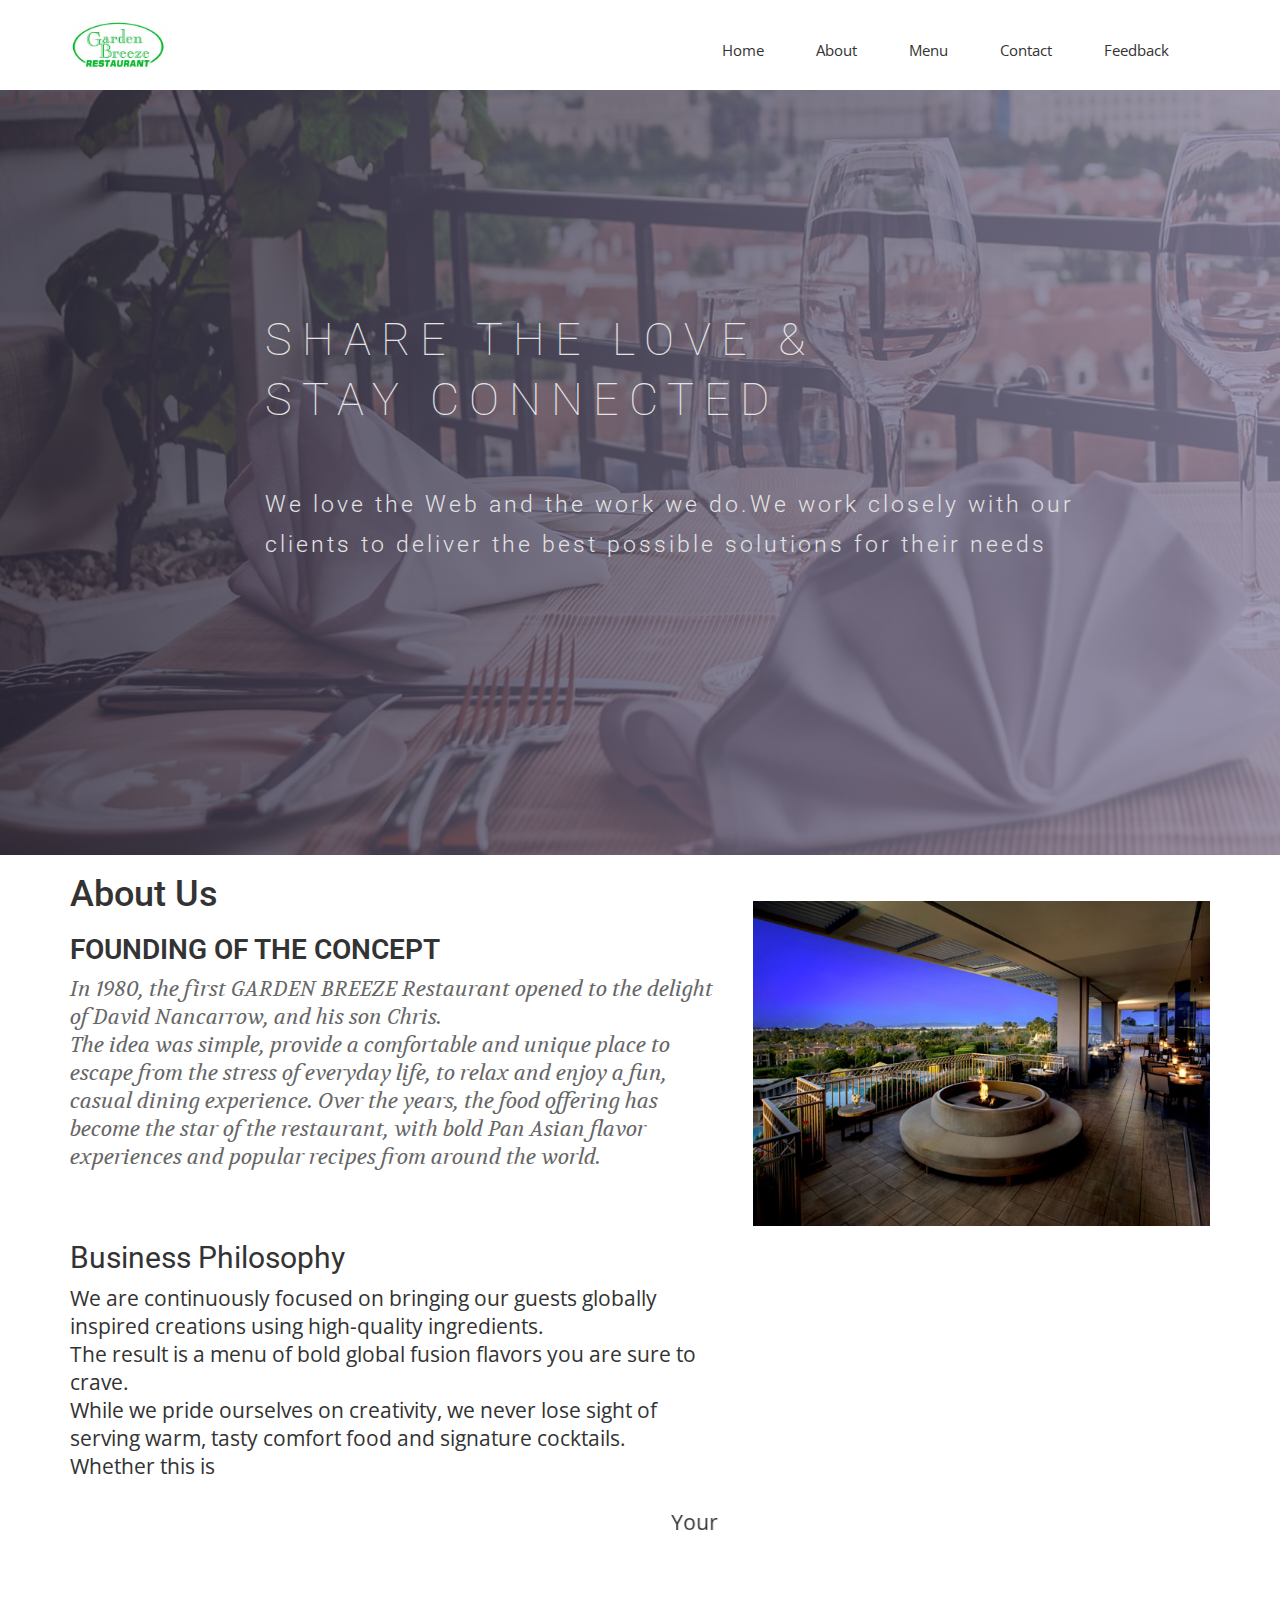
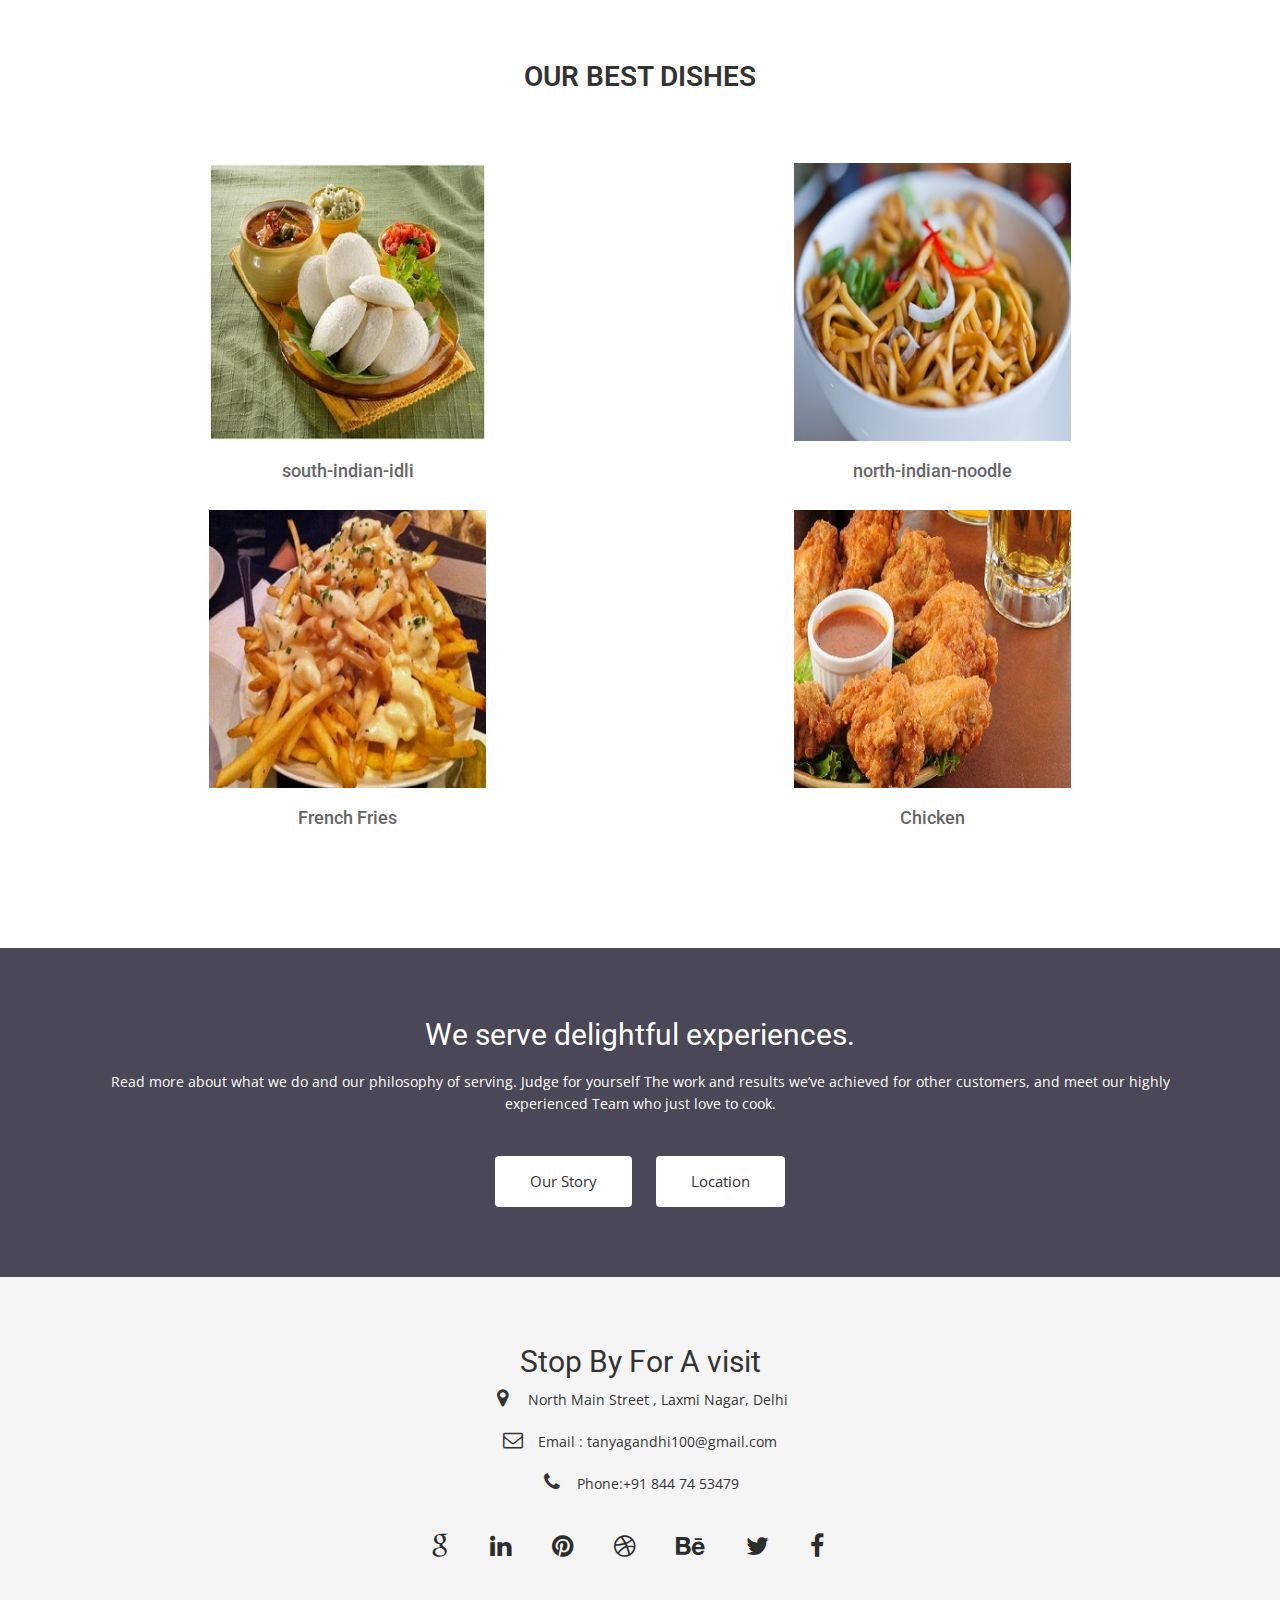
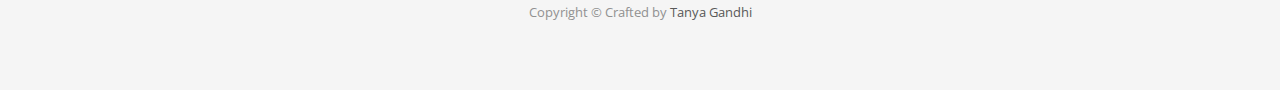
==== index.html @ cd6c2f37 "Initial commit" ====
<!DOCTYPE html>
<html class="no-js">
  <head>
    <meta charset="utf-8">
    <meta http-equiv="X-UA-Compatible" content="IE=edge">
    <title>Tanya's College Project!</title>
    <meta name="description" content="">
    <meta name="viewport" content="width=device-width, initial-scale=1">
    <!-- Place favicon.ico and apple-touch-icon.png in the root directory -->
    
    <!-- CSS -->
    <link rel="stylesheet" href="css/owl.carousel.css">
    <link rel="stylesheet" href="css/bootstrap.min.css">
    <link rel="stylesheet" href="css/font-awesome.min.css">
    <link rel="stylesheet" href="css/style.css">
    <link rel="stylesheet" href="css/ionicons.min.css">
    <link rel="stylesheet" href="css/animate.css">
    <link rel="stylesheet" href="css/responsive.css">
    
    <!-- Js -->
    <script src="js/vendor/modernizr-2.6.2.min.js"></script>
    
    <script>window.jQuery || document.write('<script src="js/vendor/jquery-1.10.2.min.js"><\/script>')</script>
    <script src="js/bootstrap.min.js"></script>
    <script src="js/owl.carousel.min.js"></script>
    <script src="js/plugins.js"></script>
    <script src="js/min/waypoints.min.js"></script>
    <script src="js/jquery.counterup.js"></script>

    


    <script src="js/main.js"></script>
    <script type="text/javascript">
    	$(document).ready(function() {
    $(".jumper").on("click", function( e ) {

        e.preventDefault();

        $("body, html").animate({ 
            scrollTop: $( $(this).attr('href') ).offset().top 
        }, 1500);

    });
});

    </script>

  </head>
  <body>



    <!-- Header Start -->
  <header>
    <div class="container">
      <div class="row">
        <div class="col-md-12">
          <!-- header Nav Start -->
          <nav class="navbar navbar-default">
            <div class="container-fluid">
              <!-- Brand and toggle get grouped for better mobile display -->
              <div class="navbar-header">
                <button type="button" class="navbar-toggle collapsed" data-toggle="collapse" data-target="#bs-example-navbar-collapse-1">
                <span class="sr-only">Toggle navigation</span>
                <span class="icon-bar "></span>
                <span class="icon-bar "></span>
                <span class="icon-bar "></span>
                </button>
                <a class="navbar-brand" href="index.html" style="padding: 0">
                 <img src="img/Logo2.png" class="img-responsive" style="height: 100%">
                </a>
              </div>
                <!-- Collect the nav links, forms, and other content for toggling -->
                <div class="collapse navbar-collapse" id="bs-example-navbar-collapse-1">
                  <ul class="nav navbar-nav navbar-right">
                    <li><a href="index.html">Home</a></li>
                    <li><a href="#event" class="jumper">About</a></li>
                    <li><a href="#">Menu</a></li>
                    <li><a href="#">Contact</a></li>
                    <li><a href="contact.html">Feedback</a></li>
                  </ul>
                </div><!-- /.navbar-collapse -->
              </div><!-- /.container-fluid -->
            </nav>
          </div>
        </div>
      </div>
    </header><!-- header close -->
        
    <!-- Slider Start -->
    <section id="slider">
      <div class="container">
        <div class="row">
          <div class="col-md-10 col-md-offset-2">
            <div class="block">
              <h1 class="animated fadeInUp">SHARE THE LOVE &#38; <br> STAY CONNECTED</h1>
              <p class="animated fadeInUp">We love the Web and the work we do.We work closely with our </br> clients to deliver the best possible solutions for their needs</p>
            </div>
          </div>
        </div>
      </div>
    </section>
    <!-- Wrapper Start -->
    <section id="event">
      <div class="container">
        <div class="row">
          <div class="col-md-7 col-sm-12">
            <div class="block">
              <div class="section-title">
                <h1>About Us</h1>
               <h2>Founding Of The Concept</h2>		
<P style="font-size:150%">In 1980, the first GARDEN BREEZE Restaurant opened to the delight of David Nancarrow, and his son Chris. <BR>The idea was simple, provide a comfortable and unique place to escape from the stress of everyday life, to relax and enjoy a fun, casual dining experience. 
Over the years, the food offering has become the star of the restaurant, with bold Pan Asian flavor experiences and popular recipes from around the world.</P>
              </div>
              <H2>Business Philosophy</H2>
              <p style="font-size: 150%">
We are continuously focused on bringing our guests globally inspired creations using high-quality ingredients.<BR> The result is a menu of bold global fusion flavors you are sure to crave.<BR> While we pride ourselves on creativity, we never lose sight of serving warm, tasty comfort food and signature cocktails. <BR>
Whether this is
<br><br>
<MARQUEE DIRECTION="LEFT">
Your first visit or you’re a longtime guest, we promise to make your dining experience memorable and the best value in town.
</MARQUEE>
</P>
            </div>
          </div><!-- .col-md-7 close -->
          <div class="col-md-5 col-sm-12">
            <div class="block" style="padding: 10% 0 0 0">
              <img class="img-responsive" src="img/about2.jpg" alt="Img">
            </div>
          </div><!-- .col-md-5 close -->
        </div>
      </div>
    </section>

 
        
    <!-- Service Start -->
    <section id="service">
      <div class="container">
        <div class="row">
          <div class="section-title">
            <h2>Our Best dishes</h2>

          </div>
        </div>
        <div class="row ">
          <div class="col-sm-12 col-md-6" >
            <div class="service-item block">
            <div class="block" style="padding: 0% 25%">
              <img src="img/idli.jpg" class="img-responsive" >
              </div>
              <h4>south-indian-idli</h4>

            </div>
          </div>
          <div class="col-sm-12 col-md-6">
           <div class="service-item block">
            <div class="block" style="padding: 0% 25%">
              <img src="img/noodle.jpg" class="img-responsive" >
              </div>
              <h4>north-indian-noodle</h4>

            </div>
          </div>
          <div class="col-sm-12 col-md-6">
            <div class="service-item block">
            <div class="block" style="padding: 0% 25%">
              <img src="img/fries.jpg" class="img-responsive" >
              </div>
              <h4>French Fries</h4>

            </div>
          </div>
          <div class="col-sm-12 col-md-6">
            <div class="service-item block">
            <div class="block" style="padding: 0% 25%">
              <img src="img/wings.jpg" class="img-responsive" >
              </div>
              <h4>Chicken</h4>

            </div>
          </div>

        </div>
      </div>
    </section>
    <!-- Call to action Start -->
    <section id="call-to-action">
      <div class="container">
        <div class="row">
          <div class="col-md-12">
            <div class="block">
              <h2>We serve delightful experiences.</h2>
              <p>Read more about what we do and our philosophy of serving. Judge for yourself The work and results we’ve achieved for other customers, and meet our highly experienced Team who just love to cook.</p>
              <a class="btn btn-default btn-call-to-action" href="#" >Our Story</a>
               &nbsp; &nbsp; &nbsp;<button class="btn btn-default btn-call-to-action " data-toggle="modal" data-target="#myModal">
               Location</button>
               <div class="modal fade" id="myModal">
                  <div class="modal-dialog modal-lg">
                      <div class="modal-content">
                        <div class="modal-body">
                          <div class="google-map">
                            <div id="map"></div>
                          </div>
                          </div>
                      </div>
                  </div>
              </div>
              </div>
            </div>
          </div>
        </div>
      </div>
    </section>









    
    <!-- footer Start -->
    <footer>
      <div class="container">
        <div class="row">
          <div class="col-md-12 col-sm-12">
                <div class="block">
                  <h2>Stop By For A visit</h2>
                  <ul class="address-block">
                    <li>
                      <i class="fa fa-map-marker"></i>North Main Street , Laxmi Nagar, Delhi
                    </li>
                    <li>
                      <i class="fa fa-envelope-o"></i>Email : tanyagandhi100@gmail.com
                    </li>
                    <li>
                      <i class="fa fa-phone"></i>Phone:+91 844 74 53479
                    </li>
                  </ul>

                  <ul class="social-icons">
                    <li>
                      <a href="#"><i class="fa fa-google"></i></a>
                    </li>
                    <li>
                      <a href="https://www.instagram.com/lakshyatyagi2406/"><i class="fa fa-linkedin"></i></a>
                    </li>
                    <li>
                      <a href="#"><i class="fa fa-pinterest"></i></a>
                    </li>
                    <li>
                      <a href="#"><i class="fa fa-dribbble"></i></a>
                    </li>
                    <li>
                      <a href="#"><i class="fa fa-behance"></i></a>
                    </li>
                    <li>
                      <a href="#"><i class="fa fa-twitter"></i></a>
                    </li>
                    <li>
                      <a href="http://facebook.com/lakshyatyagi2406"><i class="fa fa-facebook"></i></a>
                    </li>
                  </ul>
                </div><br><br>
            <p>Copyright &copy; Crafted by <a href="#">Tanya Gandhi</a></p>
          </div>
        </div>
      </div>
    </footer>
            
            
            
    </body>
</html>
---- css/style.css ----
@import url(http://fonts.googleapis.com/css?family=Open+Sans:400,300,600);
@import url(http://fonts.googleapis.com/css?family=Roboto:400,100,300,500,700);
@import url(http://fonts.googleapis.com/css?family=Volkhov:400italic);
/* var text-decoration */
/*--
	Common Css
--*/
body {
  font-family: 'Open Sans', sans-serif;
  -webkit-font-smoothing: antialiased;
}
h1,
h2,
h3,
h4,
h5,
h6 {
  font-family: 'Roboto', sans-serif;
}
h2 {
  font-size: 30px;
  font-weight: 400;
}
h3 {
  font-size: 28px;
  font-weight: 300;
}
p {
  font-size: 15px;
  line-height: 28px;
}
ul {
  padding: 0;
  margin: 0;
  list-style: none;
}
a,
a:active,
a:focus,
a:active {
  text-decoration: none !important;
}
.section-title {
  margin-bottom: 70px;
}
.section-title h2 {
  text-transform: uppercase;
  font-size: 28px;
  font-weight: 600;
}
.section-title p {
  font-family: 'Volkhov', serif;
  font-style: italic;
  color: #666;
}
/*--
	Header Start 
--*/
header {
  background: #fff;
  padding: 20px 0;
}
header .navbar {
  margin-bottom: 0px;
  border: 0px;
}
header .navbar-brand {
  padding-top: 5px;
}
header .navbar-default {
  background: none;
  border: 0px;
}
header .navbar-default .navbar-nav {
  padding-top: 10px;
}
header .navbar-default .navbar-nav li a {
  color: #333333;
  padding: 10px 26px;
  font-size: 15px;
}
font header .navbar-default .navbar-nav li a:hover {
  color: #000;
}
/*---------------------------------------------
					Index Start 
-----------------------------------------------*/
/*--
	Slider Start 
--*/
#slider {
  background: url("../img/back.jpg") no-repeat;
  background-size: cover;
  background-attachment: fixed;
  background-position: 10% 0%;
  padding: 200px 0 280px 0;
  position: relative;
}
#slider:before {
  content: "";
  position: absolute;
  left: 0;
  top: 0;
  bottom: 0;
  right: 0;
  width: 100%;
  height: 100%;
  background: linear-gradient(to left, #8b86a3, #322e40);
  opacity: 0.8;
}
#slider .block {
  color: #E3E3E4;
}
#slider .block h1 {
  font-family: 'Roboto', sans-serif;
  font-weight: 100;
  font-size: 45px;
  line-height: 60px;
  letter-spacing: 10px;
  padding-bottom: 45px;
}
#slider .block p {
  font-size: 23px;
  line-height: 40px;
  font-family: 'Roboto', sans-serif;
  font-weight: 300;
  letter-spacing: 3px;
}
/*--
	wrapper Start 
--*/
#intro {
  padding: 100px 0;
}
#intro .block h2 {
  padding-top: 35px;
  line-height: 27px;
  margin: 0;
}
#intro .block p {
  color: #7B7B7B;
  padding-top: 20px;
}
#intro .block img {
  padding-left: 40px;
  width: 100%;
}
#intro .section-title {
  margin-bottom: 0px;
}
#intro .section-title p {
  padding-top: 20px;
}
/*--
	service Start 
--*/
#service {
  text-align: center;
  padding: 90px 0;
}
#service .service-item {
  padding-bottom: 30px;
}
#service .service-item i {
  font-size: 60px;
  color: #4A4656;
}
#service .service-item h4 {
  padding-top: 20px;
  margin: 0;
  color: #666;
}
#service .service-item p {
  color: #888;
  padding-top: 10px;
  margin: 0;
  font-size: 14px;
  line-height: 1.8;
}
/*--
	call-to-action Start 
--*/
#call-to-action {
  background: url("../img/call-to-action-bg.jpg") no-repeat;
  background-size: cover;
  background-attachment: fixed;
  padding: 70px 0px;
  position: relative;
  text-align: center;
  color: #fff;
}
#call-to-action:before {
  content: "";
  position: absolute;
  left: 0;
  right: 0;
  top: 0;
  bottom: 0;
  width: 100%;
  height: 100%;
  background: #1d192c;
  opacity: 0.8;
}
#call-to-action h2 {
  padding-bottom: 20px;
  line-height: 33px;
  margin: 0;
  font-size: 30px;
}
#call-to-action p {
  font-size: 14px;
  line-height: 1.6;
}
#call-to-action .btn-call-to-action {
  padding: 15px 35px;
  border: none;
  background-color: #fff;
  font-size: 15px;
  color: #333333;
  margin-top: 30px;
}
/*--
	Feature Start 
--*/
#feature {
  background: url("../img/featue-bg.jpg");
  background-position: 50% 94px;
  width: 100%;
  display: block;
  position: relative;
  overflow: visible;
  background-attachment: fixed;
  background-repeat: no-repeat;
  background-position: center center;
  background-color: #fff;
  -webkit-background-size: cover;
  -moz-background-size: cover;
  -o-background-size: cover;
  background-size: cover;
  -webkit-box-sizing: border-box;
  -moz-box-sizing: border-box;
  box-sizing: border-box;
  -webkit-backface-visibility: hidden;
  backface-visibility: hidden;
  padding: 100px 0;
}
#feature h2 {
  font-size: 28px;
  font-weight: 600;
  margin-bottom: 30px;
}
#feature p {
  color: #8d8f92;
  margin-bottom: 20px;
}
#feature .btn-view-works {
  background: #655E7A;
  color: #fff;
  padding: 10px 20px;
}
/*--
	content Start 
--*/
#testimonial {
  padding: 100px 0;
}
#testimonial .block h2 {
  line-height: 27px;
  color: #5C5C5C;
  padding-top: 110px;
}
#testimonial .block p {
  padding-top: 50px;
  color: #7B7B7B;
}
#testimonial .counter-box li {
  width: 50%;
  float: left;
  text-align: center;
  margin: 30px 0 30px;
}
#testimonial .counter-box li i {
  font-size: 35px;
}
#testimonial .counter-box li h4 {
  font-size: 30px;
  font-weight: bold;
}
#testimonial .counter-box li span {
  color: #555;
}
#testimonial .testimonial-carousel {
  text-align: center;
  width: 75%;
  border: 1px solid #DEDEDE;
  padding: 24px;
  margin: 0 auto;
}
#testimonial .testimonial-carousel img {
  padding-bottom: 38px;
}
#testimonial .testimonial-carousel p {
  line-height: 28px;
  font-weight: 300;
  padding-bottom: 20px;
}
#testimonial .testimonial-carousel .user img {
  padding-bottom: 0px;
  border-radius: 500px;
}
#testimonial .testimonial-carousel .user p {
  padding-bottom: 0;
  font-size: 12px;
  line-height: 20px;
  color: #353241;
}
#testimonial .testimonial-carousel .user p span {
  display: block;
  color: #353241;
  font-weight: 600;
}
#testimonial .testimonial-carousel .owl-carousel .owl-pagination div {
  border: 1px solid #1D1D1D;
  border-radius: 500px;
  display: inline-block;
  height: 10px;
  margin-right: 15px;
  width: 10px;
}
#testimonial .testimonial-carousel .owl-carousel .owl-pagination div.active {
  background: #5C5C5C;
  font-size: 30px;
  display: inline-block;
  border: 0px;
}
/*--
	features Start 
--*/
#clients-logo-section {
  padding-top: 30px;
  padding-bottom: 75px;
}
#clients-logo-section .clients-logo-img {
  padding: 0px 50px;
}
/*---------------------------------------------
					Work Start 
-----------------------------------------------*/
/*--
	Slider-work Start 
--*/
#global-header {
  background: url("../img/slider-bg2.jpg") no-repeat;
  background-size: cover;
  padding-top: 150px;
  padding-bottom: 107px;
  position: relative;
  background-attachment: fixed;
}
#global-header:before {
  content: "";
  position: absolute;
  left: 0;
  top: 0;
  bottom: 0;
  right: 0;
  width: 100%;
  height: 100%;
  background: linear-gradient(to left, #928dab, #1f1c2c 70%);
  opacity: 0.8;
}
#global-header .block {
  color: #E3E3E4;
  margin: 0 auto;
  padding-left: 90px;
  text-align: center;
}
#global-header .block h1 {
  font-weight: 100;
  font-size: 45px;
  letter-spacing: 6px;
  padding-bottom: 15px;
  margin-top: 0;
  text-transform: capitalize;
}
#global-header .block p {
  font-size: 16px;
  font-weight: 300;
  letter-spacing: 1px;
  word-spacing: 3px;
}
/*--
	portfolio-work Start 
--*/
#portfolio-work {
  overflow: hidden;
  padding: 80px 0;
}
#portfolio-work .block .portfolio-menu {
  padding-bottom: 30px;
  text-align: center;
}
#portfolio-work .block .portfolio-menu ul {
  border: 1px solid #999999;
  display: inline-block;
  margin-bottom: 40px;
}
#portfolio-work .block .portfolio-menu ul li {
  display: inline-block;
  padding: 0px 25px;
  cursor: pointer;
  font-size: 15px;
  line-height: 40px;
  font-weight: 600;
  color: #333333;
  text-transform: capitalize;
  position: relative;
}
#portfolio-work .block .portfolio-menu ul .active {
  color: #655E7A;
  position: relative;
}
#portfolio-work .block .portfolio-menu ul .active:before {
  content: "\f0d7";
  position: absolute;
  font-family: 'FontAwesome';
  bottom: -18px;
  font-size: 30px;
  width: 20px;
  left: 0px;
  right: 0px;
  top: 23px;
  margin: 0 auto;
  color: #fff;
  text-shadow: 0 1px 0px rgba(0, 0, 0, 0.9);
  -webkit-transition: all 0.4s ease-in-out;
  -moz-transition: all 0.4s ease-in-out;
  -o-transition: all 0.4s ease-in-out;
  -ms-transition: all 0.4s ease-in-out;
  transition: all 0.4s ease-in-out;
}
#portfolio-work .block .portfolio-menu ul li:hover:before {
  content: "\f0d7";
  position: absolute;
  font-family: 'FontAwesome';
  bottom: -18px;
  font-size: 30px;
  width: 20px;
  left: 0px;
  right: 0px;
  top: 24px;
  margin: 0 auto;
  color: #fff;
  text-shadow: 0 1px 0px rgba(0, 0, 0, 0.9);
  -webkit-transition: all 0.4s ease-in-out;
  -moz-transition: all 0.4s ease-in-out;
  -o-transition: all 0.4s ease-in-out;
  -ms-transition: all 0.4s ease-in-out;
  transition: all 0.4s ease-in-out;
}
#portfolio-work .block .portfolio-contant ul li {
  float: left;
  width: 32.22%;
  overflow: hidden;
  margin: 6px;
  position: relative;
}
#portfolio-work .block .portfolio-contant ul li:hover .overly {
  opacity: 1;
}
#portfolio-work .block .portfolio-contant ul li:hover .position-center {
  position: absolute;
  top: 50%;
  -webkit-transform: translate(0%, -50%);
  -moz-transform: translate(0%, -50%);
  -ms-transform: translate(0%, -50%);
  transform: translate(0%, -50%);
}
#portfolio-work .block .portfolio-contant ul li a {
  display: block;
  color: #fff;
}
#portfolio-work .block .portfolio-contant ul li a h2 {
  font-size: 22px;
  text-transform: uppercase;
  letter-spacing: 1px;
}
#portfolio-work .block .portfolio-contant ul li a p {
  font-size: 15px;
}
#portfolio-work .block .portfolio-contant ul li a span {
  font-style: italic;
  font-size: 13px;
  color: #655E7A;
}
#portfolio-work .block .portfolio-contant ul img {
  width: 100%;
  height: auto;
}
#portfolio-work .block .portfolio-contant .overly {
  position: absolute;
  top: 0;
  bottom: 0;
  right: 0;
  left: 0;
  background: rgba(0, 0, 0, 0.9);
  opacity: 0;
  -webkit-transition: .3s all;
  -o-transition: .3s all;
  transition: .3s all;
  text-align: center;
}
#portfolio-work .block .portfolio-contant .position-center {
  position: absolute;
  top: 50%;
  left: 10%;
  -webkit-transform: translate(0%, 50%);
  -moz-transform: translate(0%, 50%);
  -ms-transform: translate(0%, 50%);
  transform: translate(0%, 50%);
  -webkit-transition: .5s all;
  -o-transition: .5s all;
  transition: .5s all;
}
#portfolio-work .block .mix {
  display: none;
}
/*--
	wrapper-work Start 
--*/
#wrapper-work {
  overflow: hidden;
  padding-top: 100px;
}
#wrapper-work ul li {
  width: 50%;
  float: left;
  position: relative;
}
#wrapper-work ul li img {
  width: 100%;
  height: 100%;
}
#wrapper-work ul li .items-text {
  position: absolute;
  top: 0;
  bottom: 0;
  left: 0;
  right: 0;
  width: 100%;
  height: 100%;
  color: #fff;
  background: rgba(0, 0, 0, 0.6);
  padding-left: 44px;
  padding-top: 140px;
}
#wrapper-work ul li .items-text h2 {
  padding-bottom: 28px;
  padding-top: 75px;
  position: relative;
}
#wrapper-work ul li .items-text h2:before {
  content: "";
  position: absolute;
  left: 0;
  bottom: 0;
  width: 75px;
  height: 3px;
  background: #fff;
}
#wrapper-work ul li .items-text p {
  padding-top: 30px;
  font-size: 16px;
  line-height: 27px;
  font-weight: 300;
  padding-right: 80px;
}
/*--
	features-work Start 
--*/
#features-work {
  padding-top: 50px;
  padding-bottom: 75px;
}
#features-work .block ul li {
  width: 19%;
  text-align: center;
  display: inline-block;
  padding: 40px 0px;
}
/*---------------------------------------------
					Work Close 
-----------------------------------------------*/
/*=============================================*/
/*---------------------------------------------
					 Contact Start 
-----------------------------------------------*/
/*--
	slider-contact Start 
--*/
#slider-contact {
  background: url("../img/slider-bg2.jpg") no-repeat;
  background-size: cover;
  padding-top: 150px;
  padding-bottom: 107px;
  position: relative;
}
#slider-contact:before {
  content: "";
  position: absolute;
  left: 0;
  top: 0;
  bottom: 0;
  right: 0;
  width: 100%;
  height: 100%;
  background: linear-gradient(to left, #928dab, #1f1c2c 70%);
  opacity: 0.8;
}
#slider-contact .block {
  color: #E3E3E4;
  margin: 0 auto;
  padding-left: 90px;
}
#slider-contact .block h1 {
  font-family: 'Roboto', sans-serif;
  font-weight: 100;
  font-size: 45px;
  line-height: 60px;
  letter-spacing: 6px;
  padding-bottom: 15px;
}
#slider-contact .block p {
  font-size: 23px;
  line-height: 40px;
  font-family: 'Roboto', sans-serif;
  font-weight: 300;
  letter-spacing: 1px;
  word-spacing: 3px;
}
/*--
	contact-form Start 
--*/
#contact-form {
  padding-top: 70px;
  padding-bottom: 35px;
}
#contact-form .block form .form-group {
  padding-bottom: 15px;
  margin: 0px;
}
#contact-form .block form .form-group .form-control {
  background: #F6F8FA;
  height: 60px;
  border: 1px solid #EEF2F6;
  box-shadow: none;
  width: 100%;
}
#contact-form .block form .form-group-2 {
  padding-bottom: 15px;
  margin: 0px;
}
#contact-form .block form .form-group-2 textarea {
  background: #F6F8FA;
  height: 135px;
  border: 1px solid #EEF2F6;
  box-shadow: none;
  width: 100%;
}
#contact-form .block button {
  width: 100%;
  height: 60px;
  background: #47424C;
  border: none;
  color: #fff;
  font-family: 'Open Sans', sans-serif;
  font-size: 18px;
}
/*--
	wrapper-contact Start 
--*/
.address-block li {
  margin-bottom: 20px;
}
.address-block li i {
  margin-right: 15px;
  font-size: 20px;
  width: 20px;
}
.social-icons {
  margin-top: 40px;
}
.social-icons li {
  display: inline-block;
  margin: 0 6px;
}
.social-icons a {
  display: inline-block;
}
.social-icons i {
  color: #2C2C2C;
  margin-right: 25px;
  font-size: 25px;
}
.google-map {
  position: relative;
}
.google-map #map {
  width: 100%;
  height: 300px;
  background-color: #ff432e;
}
#contact-box {
  padding-top: 35px;
  padding-bottom: 58px;
}
#contact-box .block img {
  width: 100%;
}
#contact-box .block h2 {
  font-family: 'Open Sans', sans-serif;
  font-weight: 300;
  color: #000;
  font-size: 28px;
  padding-bottom: 30px;
}
#contact-box .block p {
  color: #5C5C5C;
  display: block;
}
/*--
	features-contact Start 
--*/
#features-contact {
  padding-top: 50px;
  padding-bottom: 75px;
}
#features-contact .block ul li {
  width: 19%;
  text-align: center;
  display: inline-block;
  padding: 40px 0px;
}
/*---------------------------------------------
					Contact Close 
-----------------------------------------------*/
/*--------- Heading------------*/
.heading {
  padding-bottom: 60px;
  text-align: center;
}
.heading h2 {
  color: #000;
  font-size: 30px;
  line-height: 40px;
  font-weight: 400;
}
.heading p {
  font-size: 18px;
  line-height: 40px;
  color: #292929;
  font-weight: 300;
}
/*---------------------------*/
/*--
	footer Start 
--*/
footer {
  background: #F5F5F5;
  text-align: center;
  padding-top: 48px;
  padding-bottom: 55px;
}
footer p {
  font-size: 13px;
  line-height: 25px;
  color: #919191;
}
footer a {
  color: #595959;
}
footer .footer-manu {
  padding-bottom: 25px;
}
footer .footer-manu ul {
  margin: 0px;
  padding: 0px;
}
footer .footer-manu ul li {
  display: inline-block;
  padding: 0px 20px;
}
footer .footer-manu ul li a {
  display: inline-block;
  color: #494949;
}
footer .footer-manu ul li a:hover {
  color: #000;
}
---- css/responsive.css ----
/*		Default Layout: 992px. 
		Gutters: 24px.
		Outer margins: 48px.
		Leftover space for scrollbars @1024px: 32px.
-------------------------------------------------------------------------------
cols    1     2      3      4      5      6      7      8      9      10
px      68    160    252    344    436    528    620    712    804    896    */
/*		Tablet Layout: 768px.
		Gutters: 24px.
		Outer margins: 28px.
		Inherits styles from: Default Layout.
-----------------------------------------------------------------
cols    1     2      3      4      5      6      7      8
px      68    160    252    344    436    528    620    712    */
@media only screen and (min-width: 768px) and (max-width: 991px) {
  /*---------------------------------------------
					Index Start 
-----------------------------------------------*/
  /*--
	wrapper Start 
--*/
  #wrapper {
    text-align: center;
  }
  #wrapper .block img {
    padding-top: 100px;
    width: 50%;
  }
  /*--
	content Start 
--*/
  #content {
    text-align: center;
  }
  #content .block {
    padding-bottom: 100px;
  }
  /*--
	features Start 
--*/
  #features {
    text-align: center;
  }
  /*--
	footer Start 
--*/
  footer .navbar {
    margin-bottom: 0px;
    border: 0px;
    min-height: 40px;
  }
  footer .navbar-default {
    border: 0px;
    width: 68%;
  }
  footer .navbar-default .navbar-nav li a {
    color: #494949;
    padding: 10px 10px;
    font-size: 15px;
  }
  footer .navbar-default .navbar-nav li a:hover {
    color: #000;
  }
  /*---------------------------------------------
					Index Close 
-----------------------------------------------*/
  /*=============================================*/
  /*---------------------------------------------
					Work Start 
-----------------------------------------------*/
  /*--
	slider-work Start 
--*/
  #slider-work .block h1 {
    font-size: 28px;
  }
  #slider-work .block p {
    font-size: 15px;
  }
  /*--
	portfolio Start 
--*/
  #portfolio-work .block .portfolio-manu {
    padding-left: 0px;
  }
  #portfolio-work .block .portfolio-contant ul li a .img-heading {
    padding: 5px 0 5px 13px;
  }
  #portfolio-work .block .portfolio-contant ul li a .img-heading h2 {
    font-size: 20px;
    line-height: 25px;
  }
  #portfolio-work .block .portfolio-contant ul li a .img-heading p {
    font-size: 11px;
    line-height: 20px;
  }
  #portfolio-work .block .portfolio-contant ul li a .overlay {
    padding-left: 15px;
  }
  #portfolio-work .block .portfolio-contant ul li a .overlay h2 {
    padding-top: 30px;
    padding-bottom: 15px;
    font-size: 20px;
    line-height: 25px;
  }
  #portfolio-work .block .portfolio-contant ul li a .overlay p {
    font-size: 11px;
    line-height: 20px;
    padding-top: 15px;
  }
  /*--
	wrapper Start 
--*/
  #wrapper-work ul li .items-text {
    padding-top: 0;
    padding-left: 25px;
  }
  #wrapper-work ul li .items-text h2 {
    padding-bottom: 10px;
    padding-top: 40px;
  }
  #wrapper-work ul li .items-text p {
    font-size: 14px;
    line-height: 20px;
    padding-right: 30px;
  }
  /*--
	features Start 
--*/
  #features-work .block ul li {
    width: 49%;
  }
  /*---------------------------------------------
					Work close 
-----------------------------------------------*/
  /*=============================================*/
  /*---------------------------------------------
					contact start 
-----------------------------------------------*/
  #wrapper-contact .block {
    padding-bottom: 50px;
  }
  /*--
	features-contact Start 
--*/
  #features-contact .block ul li {
    width: 49%;
  }
  /*---------------------------------------------
					contact close 
-----------------------------------------------*/
  /*------------------*/
}
/*		Mobile Layout: 320px.
		Gutters: 24px.
		Outer margins: 34px.
		Inherits styles from: Default Layout.
---------------------------------------------
cols    1     2      3
px      68    160    252    */
@media only screen and (max-width: 767px) {
  /*---------------------------------------------
					Index Start 
-----------------------------------------------*/
  .heading {
    padding-left: 0px;
  }
  h2 {
    font-size: 18px;
  }
  p {
    font-size: 13px;
  }
  header .navbar-default .navbar-toggle {
    margin-top: 20px;
    margin-bottom: 20px;
  }
  #slider {
    padding-top: 90px;
    padding-bottom: 100px;
  }
  #slider .block {
    padding-left: 0px;
  }
  #slider .block h1 {
    font-size: 20px;
  }
  #slider .block p {
    font-size: 13px;
  }
  /*--
	wrapper Start 
--*/
  #wrapper {
    text-align: center;
    padding-top: 70px;
    padding-bottom: 100px;
  }
  #wrapper .block img {
    padding-top: 100px;
    padding-left: 0px;
    width: 100%;
  }
  /*--
	service Start 
--*/
  #service {
    padding-top: 100px;
  }
  #service .thumbnail {
    padding-bottom: 70px;
  }
  /*--
	call-to-action Start 
--*/
  #call-to-action p {
    padding: 0px 0px 40px;
  }
  #call-to-action .btn {
    padding: 10px 20px;
    font-size: 15px;
  }
  /*--
	content Start 
--*/
  #content {
    text-align: center;
    padding-top: 70px;
  }
  #content .block {
    padding-bottom: 100px;
  }
  #content .block h2 {
    padding-top: 0px;
  }
  #content .block-bottom {
    padding: 0px;
  }
  #content .block-bottom .item-img {
    padding-left: 0px;
  }
  /*--
	features Start 
--*/
  #features .features-img {
    text-align: center;
  }
  /*---------------------------------------------
					Index Close 
-----------------------------------------------*/
  /*=============================================*/
  /*---------------------------------------------
					Work Start 
-----------------------------------------------*/
  #slider-work {
    padding-top: 100px;
    padding-bottom: 100px;
  }
  #slider-work .block {
    padding-left: 0px;
  }
  #slider-work .block h1 {
    font-size: 20px;
  }
  #slider-work .block p {
    font-size: 11px;
    line-height: 25px;
  }
  /*--
	portfolio Start 
--*/
  #portfolio-work .block .portfolio-manu {
    padding-left: 0px;
    text-align: center;
  }
  #portfolio-work .block .portfolio-manu ul li {
    padding: 0 8px;
  }
  #portfolio-work .block .portfolio-contant ul li {
    width: 100%;
  }
  #portfolio-work .block .portfolio-contant ul li a .img-heading {
    padding: 5px 0 5px 13px;
  }
  #portfolio-work .block .portfolio-contant ul li a .img-heading h2 {
    font-size: 20px;
    line-height: 25px;
  }
  #portfolio-work .block .portfolio-contant ul li a .img-heading p {
    font-size: 11px;
    line-height: 20px;
  }
  #portfolio-work .block .portfolio-contant ul li a .overlay {
    padding-left: 15px;
  }
  #portfolio-work .block .portfolio-contant ul li a .overlay h2 {
    padding-top: 65px;
    padding-bottom: 15px;
    font-size: 20px;
    line-height: 25px;
  }
  #portfolio-work .block .portfolio-contant ul li a .overlay p {
    font-size: 11px;
    line-height: 20px;
    padding-top: 15px;
    padding-right: 5px;
  }
  /*--
	wrapper Start 
--*/
  #wrapper-work ul li {
    float: none;
    width: 100%;
  }
  #wrapper-work ul li .items-text {
    padding-left: 15px;
    padding-top: 30px;
  }
  #wrapper-work ul li .items-text h2 {
    padding-top: 10px;
    padding-bottom: 15px;
    font-size: 20px;
    line-height: 25px;
  }
  #wrapper-work ul li .items-text p {
    font-size: 11px;
    line-height: 20px;
    padding-top: 15px;
  }
  /*--
	features Start 
--*/
  #features-work .block ul li {
    display: block;
    width: 100%;
  }
  /*---------------------------------------------
					Work close 
-----------------------------------------------*/
  /*=============================================*/
  /*---------------------------------------------
					contact Start 
-----------------------------------------------*/
  /*--
	slider-contact Start 
--*/
  #slider-contact {
    padding-top: 100px;
    padding-bottom: 100px;
  }
  #slider-contact .block {
    padding-left: 0px;
  }
  #slider-contact .block h1 {
    font-size: 20px;
  }
  #slider-contact .block p {
    font-size: 11px;
    line-height: 25px;
  }
  /*--
	wrapper-contact Start 
--*/
  #wrapper-contact .block {
    padding-bottom: 50px;
  }
  #wrapper-contact .block .location p {
    width: 100%;
  }
  #wrapper-contact .block .social-media-icon a i {
    padding-top: 30px;
  }
  /*--
	features-contact Start 
--*/
  #features-contact .block ul li {
    display: block;
    width: 100%;
  }
  /*---------------------------------------------
					contact close 
-----------------------------------------------*/
  /*--
	footer Start 
--*/
  footer .footer-manu {
    display: none;
  }
}
/*		Wide Mobile Layout: 480px.
		Gutters: 24px.
		Outer margins: 22px.
		Inherits styles from: Default Layout, Mobile Layout.
------------------------------------------------------------
cols    1     2      3      4      5
px      68    160    252    344    436    */
/*	Retina media query.
	Overrides styles for devices with a 
	device-pixel-ratio of 2+, such as iPhone 4.
-----------------------------------------------    */
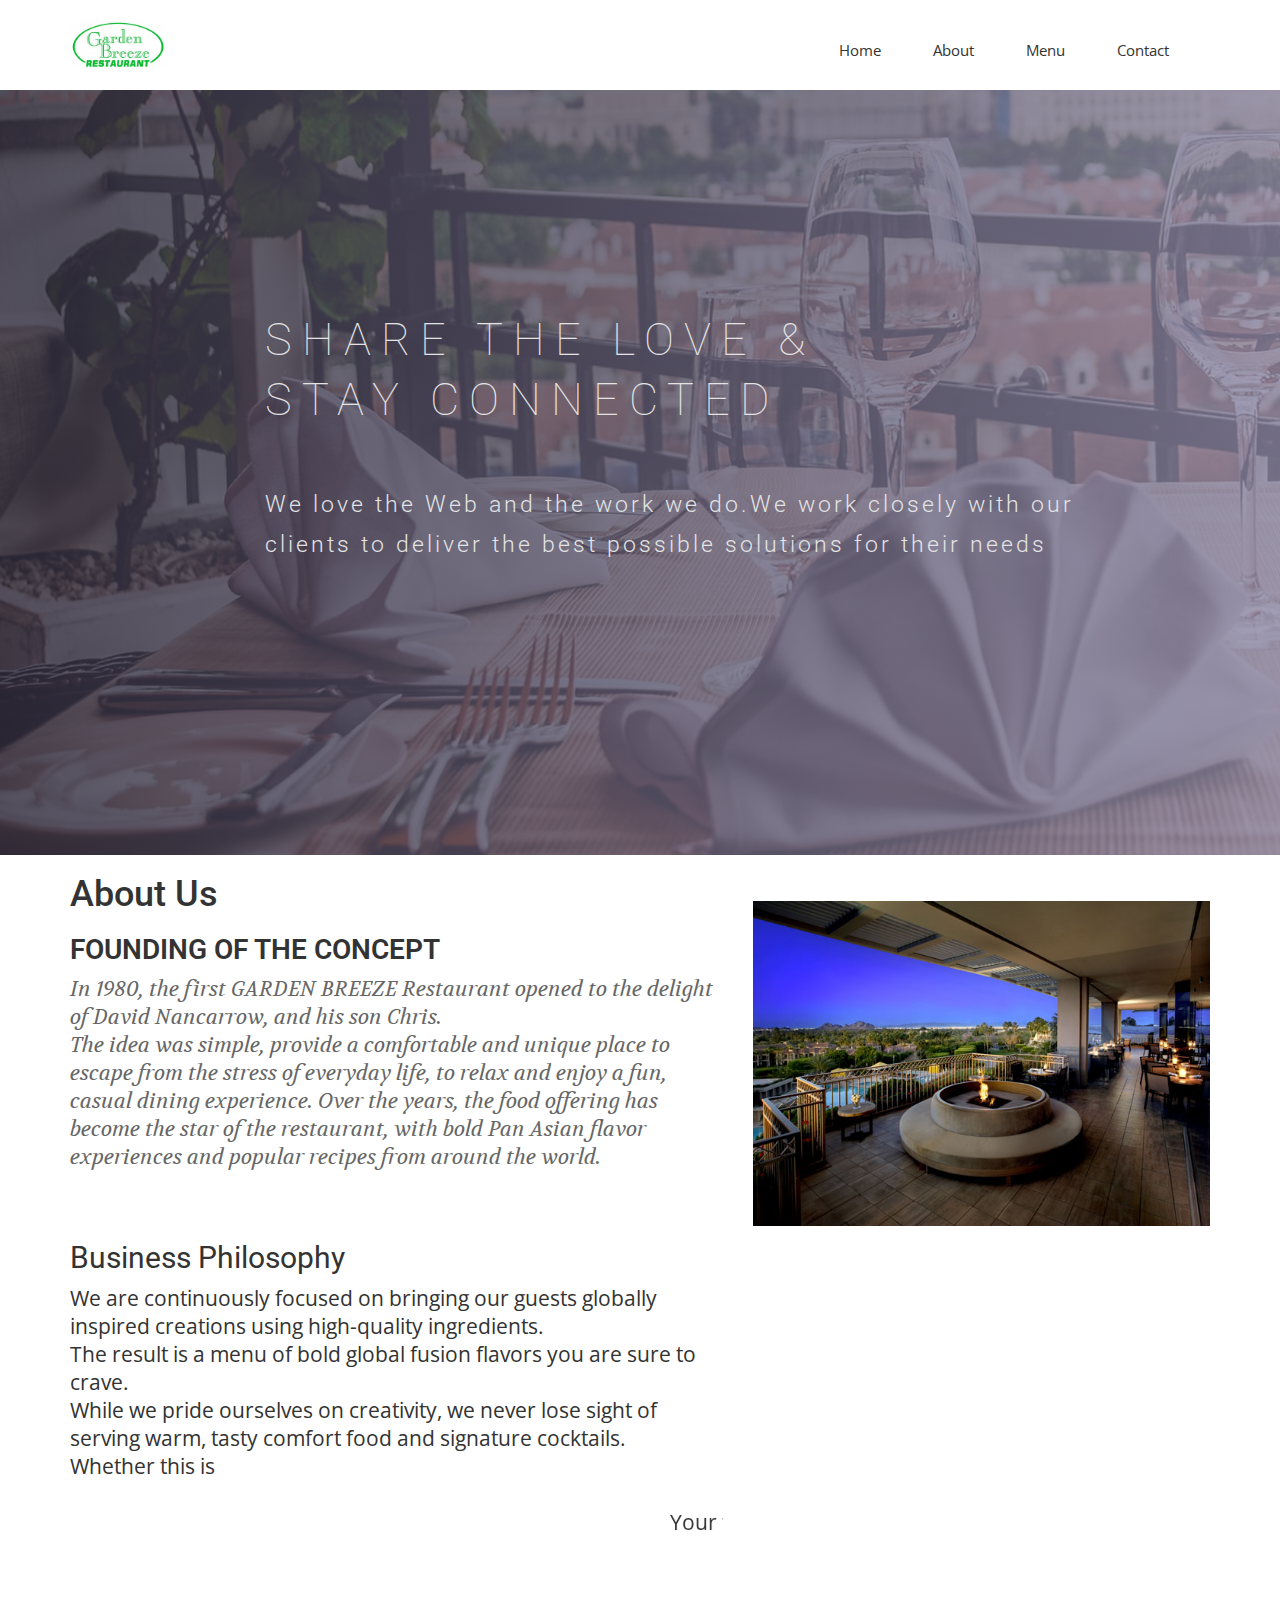
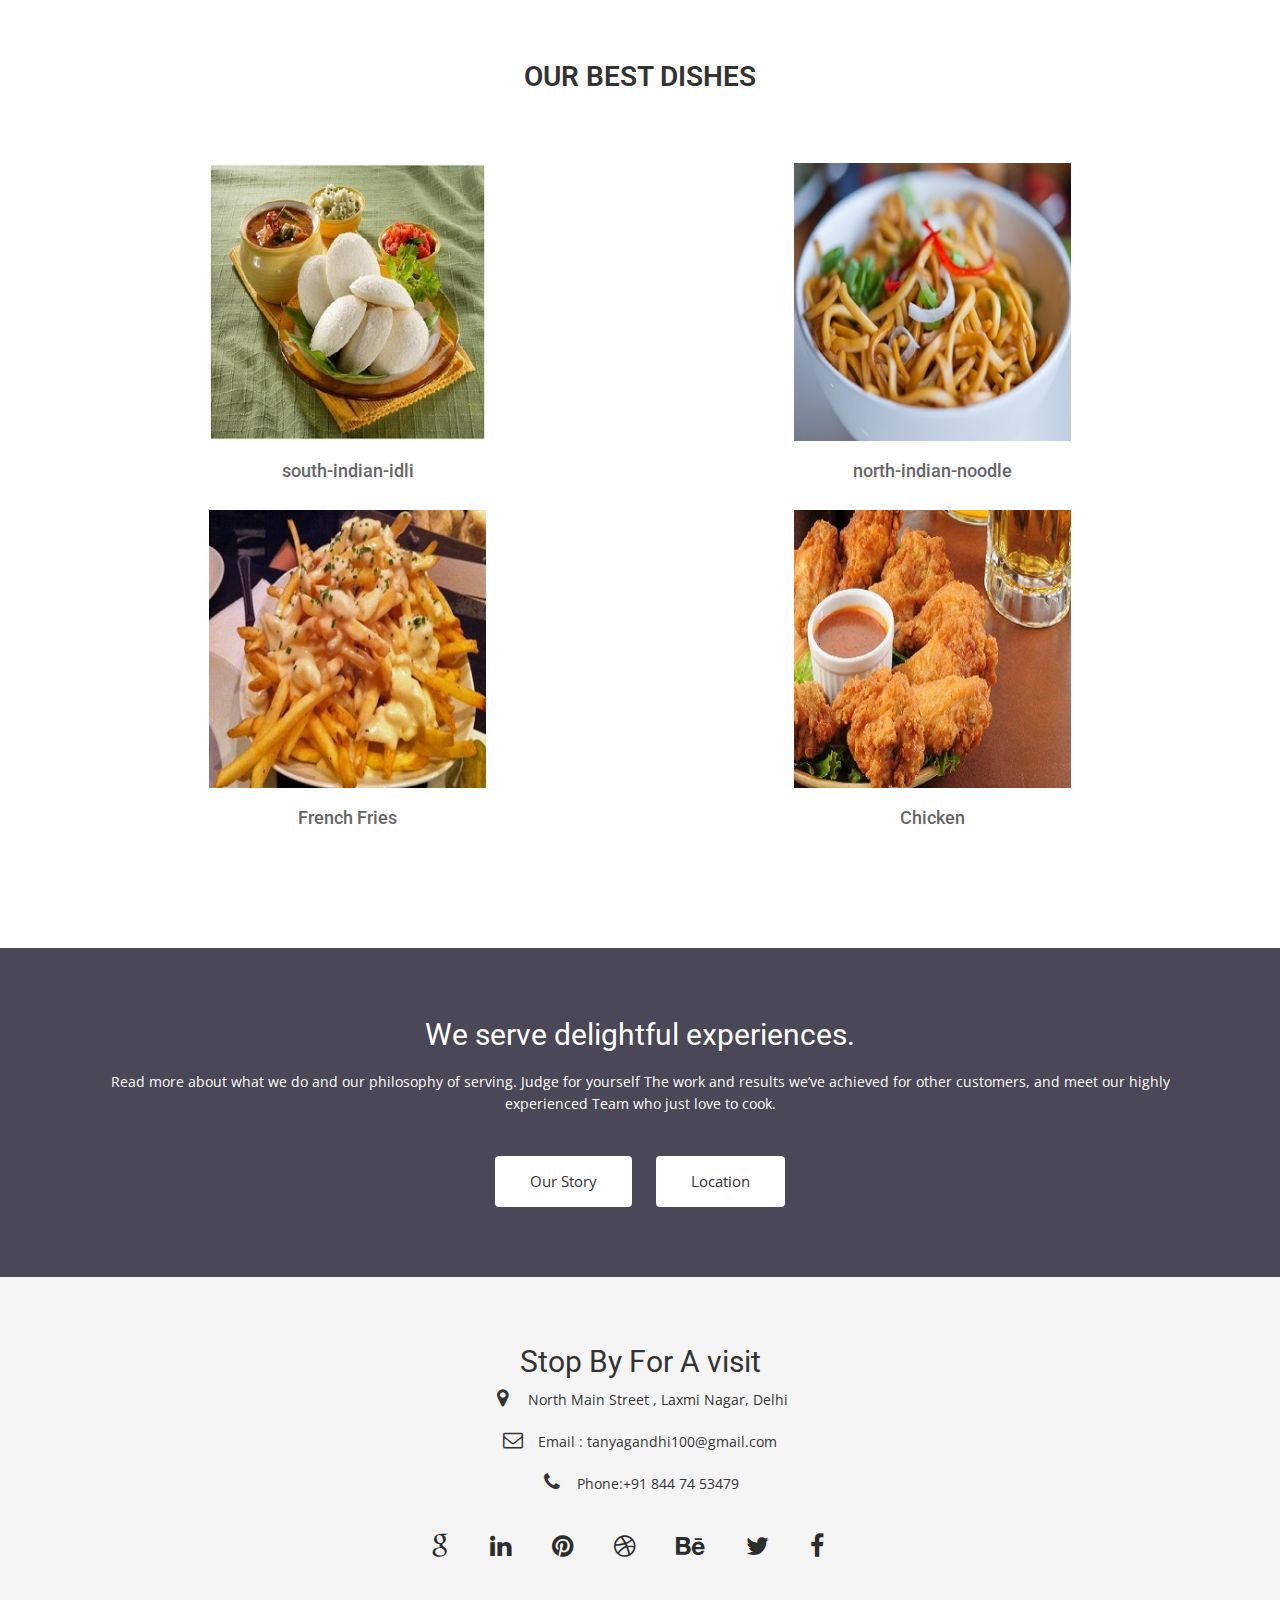
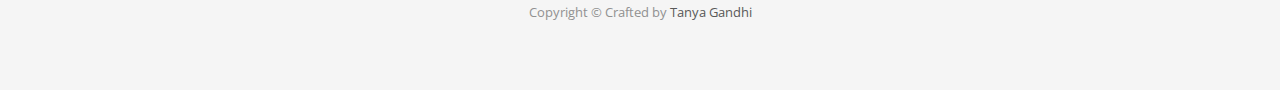
==== commit a6240382: "Removed feedback menu" ====
--- a/index.html
+++ b/index.html
@@ -78,7 +78,7 @@
                     <li><a href="#event" class="jumper">About</a></li>
                     <li><a href="#">Menu</a></li>
                     <li><a href="#">Contact</a></li>
-                    <li><a href="contact.html">Feedback</a></li>
+<!--                     <li><a href="contact.html">Feedback</a></li> -->
                   </ul>
                 </div><!-- /.navbar-collapse -->
               </div><!-- /.container-fluid -->
@@ -200,9 +200,7 @@
                   <div class="modal-dialog modal-lg">
                       <div class="modal-content">
                         <div class="modal-body">
-                          <div class="google-map">
-                            <div id="map"></div>
-                          </div>
+                          <iframe src="https://www.google.com/maps/embed?pb=!1m18!1m12!1m3!1d28014.343623139634!2d77.25204838835961!3d28.635966874634878!2m3!1f0!2f0!3f0!3m2!1i1024!2i768!4f13.1!3m3!1m2!1s0x390cfcac7381f671%3A0x531f06064145554a!2sLaxmi+Nagar%2C+New+Delhi%2C+Delhi!5e0!3m2!1sen!2sin!4v1479051867562" width="600" height="450" frameborder="0" style="border:0" allowfullscreen></iframe>
                           </div>
                       </div>
                   </div>
@@ -275,4 +273,4 @@
             
             
     </body>
-</html>+</html>
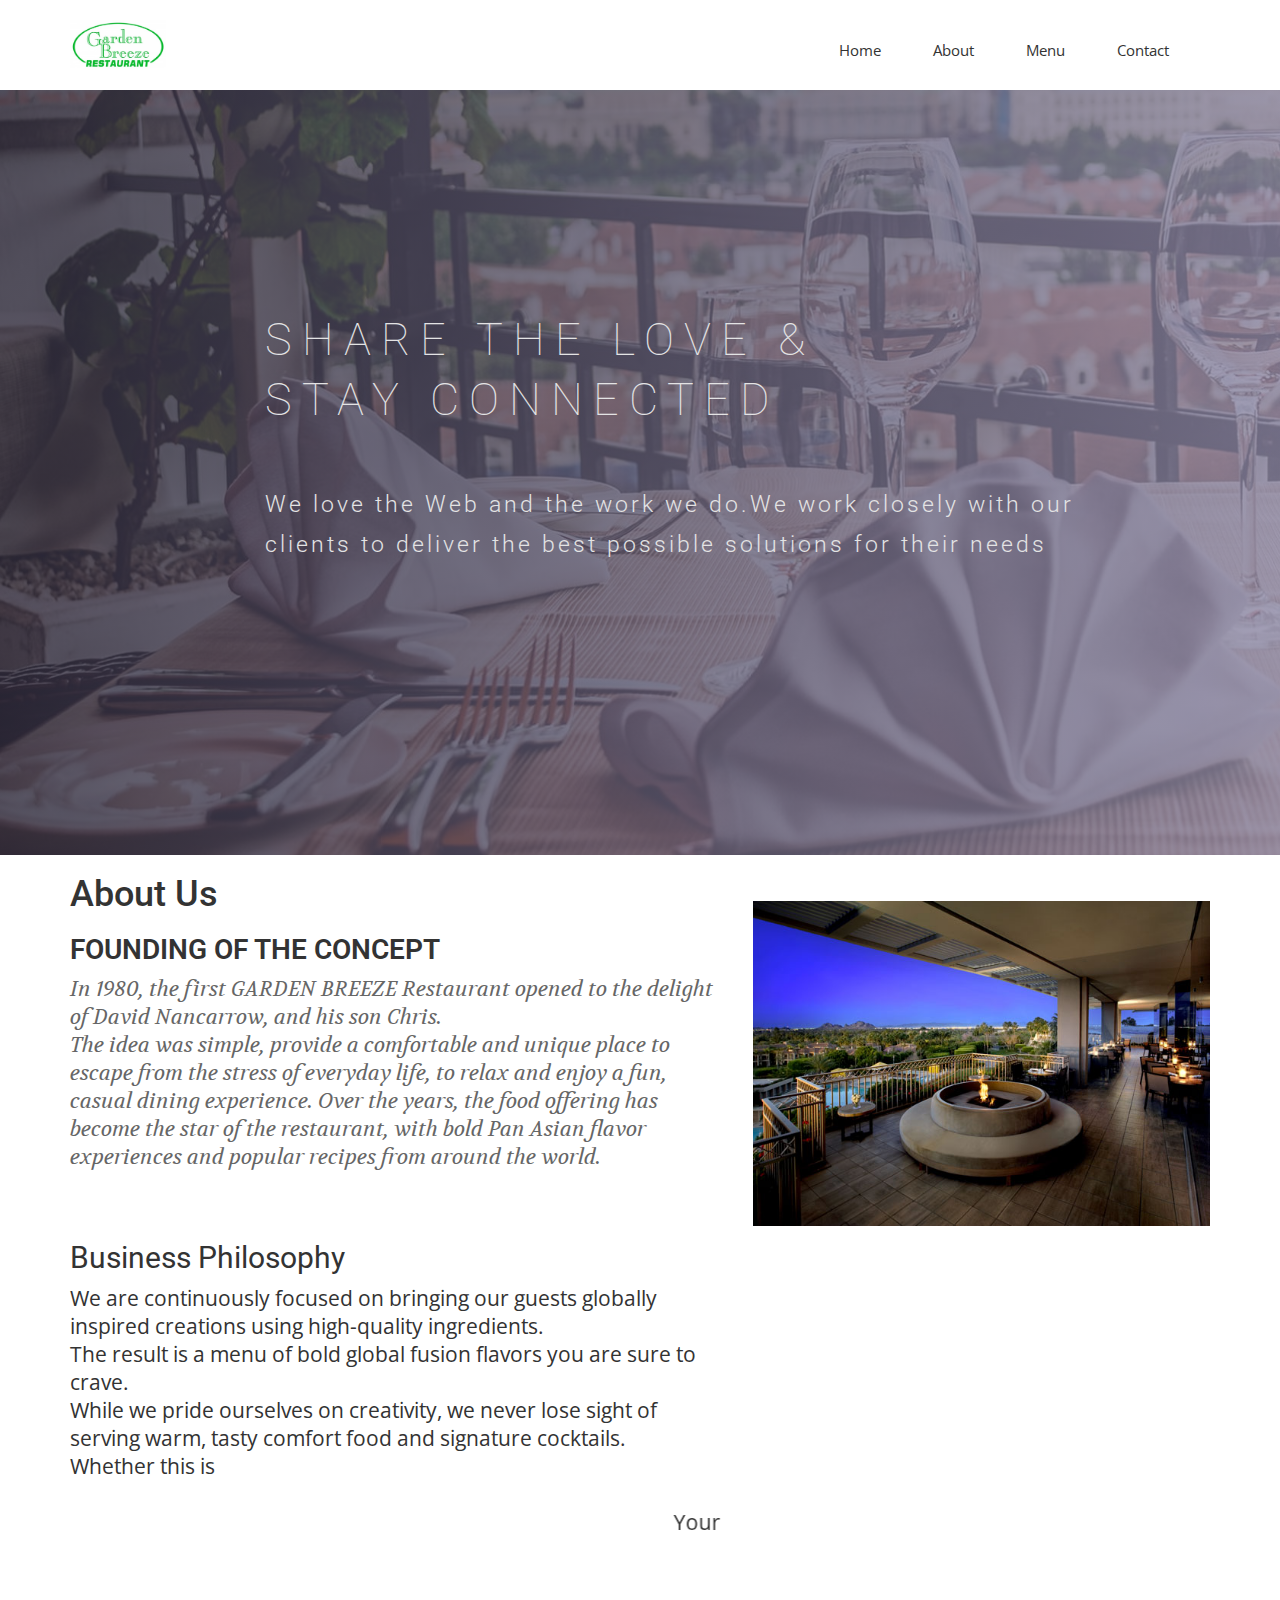
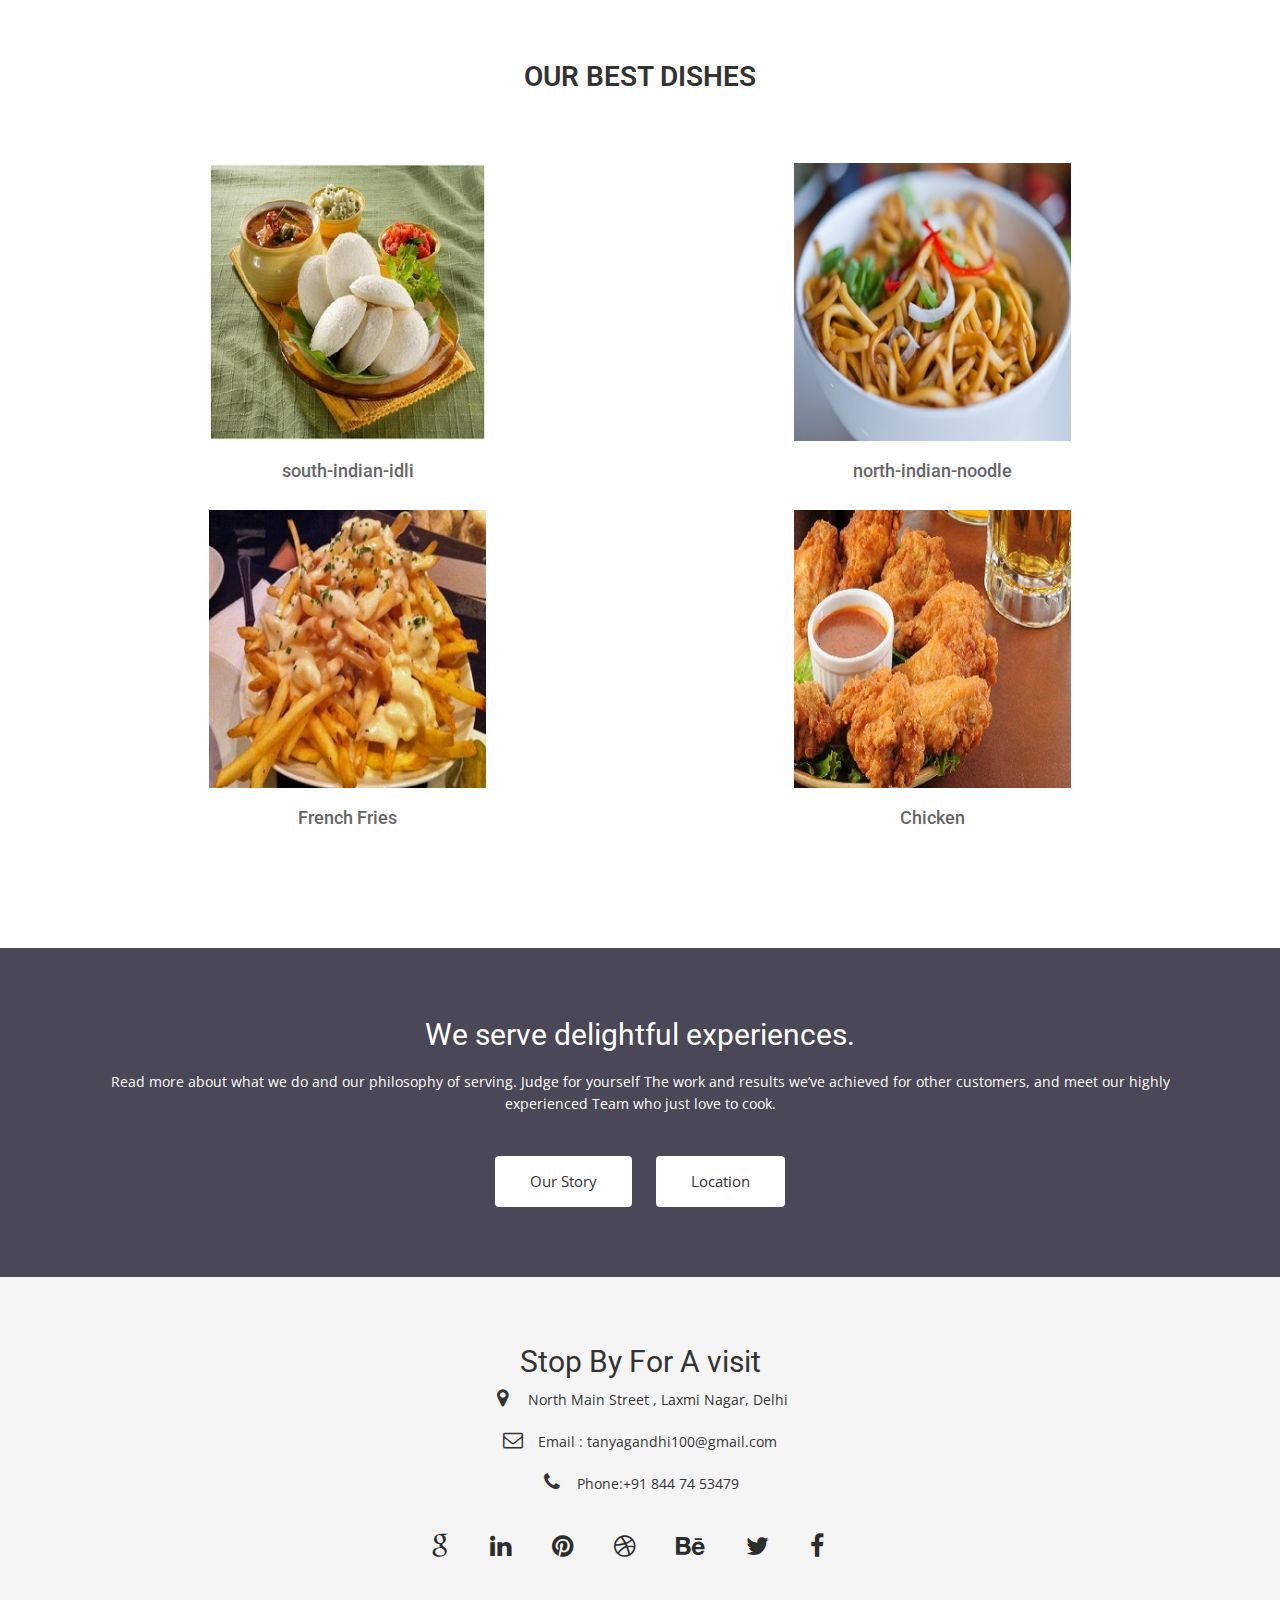
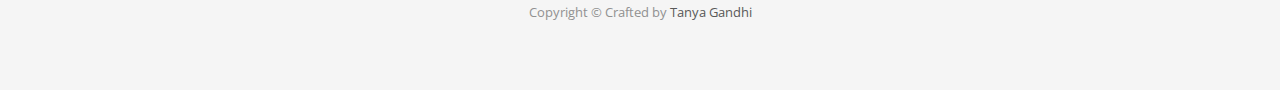
==== commit d81a33af: "Fixed map width" ====
--- a/index.html
+++ b/index.html
@@ -200,7 +200,7 @@
                   <div class="modal-dialog modal-lg">
                       <div class="modal-content">
                         <div class="modal-body">
-                          <iframe src="https://www.google.com/maps/embed?pb=!1m18!1m12!1m3!1d28014.343623139634!2d77.25204838835961!3d28.635966874634878!2m3!1f0!2f0!3f0!3m2!1i1024!2i768!4f13.1!3m3!1m2!1s0x390cfcac7381f671%3A0x531f06064145554a!2sLaxmi+Nagar%2C+New+Delhi%2C+Delhi!5e0!3m2!1sen!2sin!4v1479051867562" width="600" height="450" frameborder="0" style="border:0" allowfullscreen></iframe>
+                          <iframe src="https://www.google.com/maps/embed?pb=!1m18!1m12!1m3!1d28014.343623139634!2d77.25204838835961!3d28.635966874634878!2m3!1f0!2f0!3f0!3m2!1i1024!2i768!4f13.1!3m3!1m2!1s0x390cfcac7381f671%3A0x531f06064145554a!2sLaxmi+Nagar%2C+New+Delhi%2C+Delhi!5e0!3m2!1sen!2sin!4v1479051867562" width="100%" height="450" frameborder="0" style="border:0" allowfullscreen></iframe>
                           </div>
                       </div>
                   </div>
